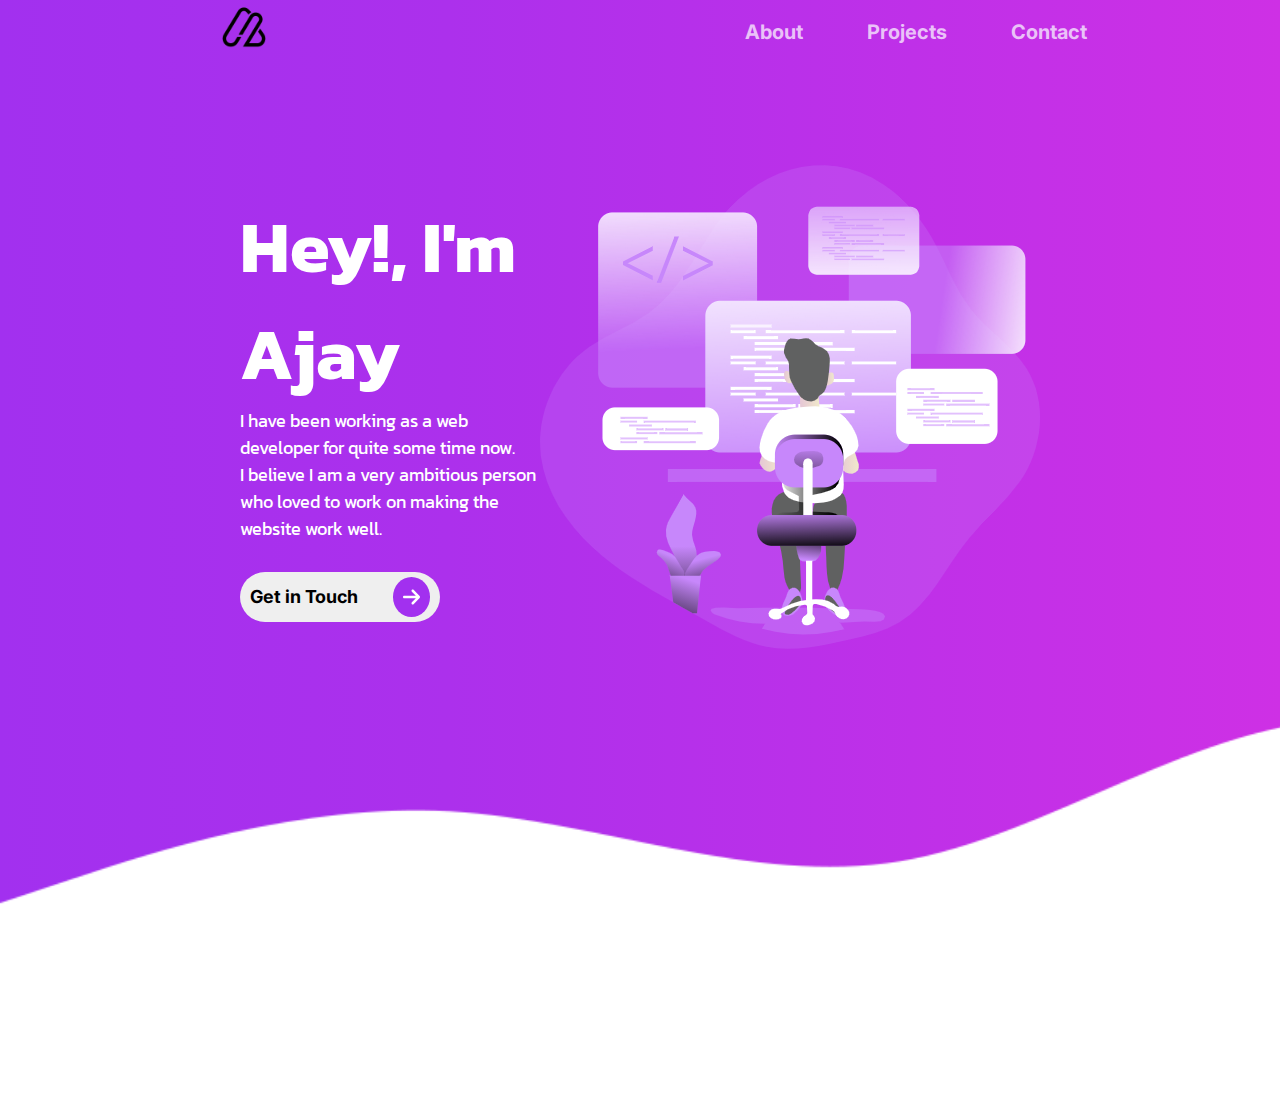
==== index.html @ dacbfee5 "Added reusability of header using js" ====
<!DOCTYPE html>
<html>
    <head>
        <meta charset="utf-8"/>
        <meta name="viewport" content="width=device-width, initial-scale=1.0"/>
        <title>Portfolio</title>
        <link rel="stylesheet" href="styles.css"/>

        <!-- Inter Font -->
        <link href="https://fonts.googleapis.com/css2?family=Inter:wght@100..900&display=swap" rel="stylesheet">

        <!-- Kanit Font -->
        <link href="https://fonts.googleapis.com/css2?family=Kanit:ital,wght@0,100;0,200;0,300;0,400;0,500;0,600;0,700;0,800;0,900;1,100;1,200;1,300;1,400;1,500;1,600;1,700;1,800;1,900&display=swap" rel="stylesheet">

        <!-- Reusable content - Header -->
        <script src="main.js"></script>
    </head>
    <body>
        <!-- Header section start -->
        <custom-header></custom-header>
        <!-- Header section end -->

        <!-- Main section start -->
        <main class="main-container">
            <!-- Wave background style start -->
            <div class="background-wave">
                <div class="main-wrapper">
                  <div class="intro-wrapper">
                      <h1>Hey!, I'm Ajay</h1>
                      <p>I have been working as a web developer for quite some time now.<br>I believe I am a very ambitious person who loved to work on making the website work well.</p>
                      <button class="intro-button-wrapper">
                          <span>Get in Touch</span>
                          <div class="arrow-wrapper">
                              <img src="images/arrow-right.svg" alt="Right Arrow"/>
                          </div>
                      </button>
                  </div>
                    <img src="images/intro-illustration.png" alt="Intro Illustration"/>
                </div>
            </div>
            <!-- Wave background style end -->
        </main>
        <!-- Main section end -->
    </body>
</html>
---- styles.css ----
* {
  padding: 0;
  margin: 0;
  box-sizing: border-box;
}

html {
  overflow: hidden;
}

/* Common styles */
button {
  font-family: "Inter";
  font-size: 2vh;
  border-radius: 35px;
  border: 0;
  cursor: pointer;
}

button:hover {
  border: 1px solid #eac2f8;
  color: white;
  background: linear-gradient(90deg, rgba(162,48,239,1) 0%, rgba(172,48,236,1) 35%, rgba(206,48,229,1) 100%);
}

/* Header section start */
.header {
  display: flex;
  justify-content: space-around;
  align-items: center;
  height: 7vh;
  background: linear-gradient(90deg, rgba(162,48,239,1) 0%, rgba(172,48,236,1) 35%, rgba(206,48,229,1) 100%);
  font-family: "Inter";
}

/* logo start */
.logo {
  display: flex;
  flex-direction: row;
  align-items: center;
}

.logo img {
  height: 100px;
  width: 100px;
  cursor: pointer;
}
/* logo end */

/* Navigation start */
.header nav {
  display: flex;
}

.navigation-bar a {
  text-decoration: none;
  margin-left: 4rem;
  color: #eac2f8;
  font-size: 20px;
  font-weight: bold;
}

.navigation-bar a:hover {
  color: #f7e7fc;
}
/* Navigation end */
/* Header section end */

/* Main section start */
main {
  font-family: "Kanit";
}
/* Wave background style start */
.background-wave {
  position: relative;
  background: rgb(2,0,36);
  background: linear-gradient(90deg, rgba(162,48,239,1) 0%, rgba(172,48,236,1) 35%, rgba(206,48,229,1) 100%);
  height: 65rem;
  width: 100%;
}

.background-wave:before {
  content: "";
  position: absolute;
  bottom: 0;
  left: 0;
  width: 100%;
  height: 500px;
  background-image: url('images/wave.png');
  background-size: cover;
  background-repeat: no-repeat;
}

.main-wrapper {
  display: flex;
  justify-content: space-around;
  align-items: center;
  height: 43rem;
  padding: 15rem;
}

.intro-wrapper h1 {
  font-family: "Kanit";
  color: #FFFFFF;
  font-size: 8vh;
}

.intro-wrapper p {
  color: #FFFFFF;
  font-size: 2vh;
}

.intro-button-wrapper {
  display: flex;
  justify-content: space-between;
  align-items: center;
  margin-top: 30px;
  font-weight: bold;
  width: 200px;
  padding: 5px 10px;
}

.arrow-wrapper {
  background-color: rgba(162,48,239,1);
  border-radius: 100%;
  padding: 10px;
  display: flex;
}

.intro-wrapper img {
  height: 20px;
}
/* Wave background style end */
/* Main section end */
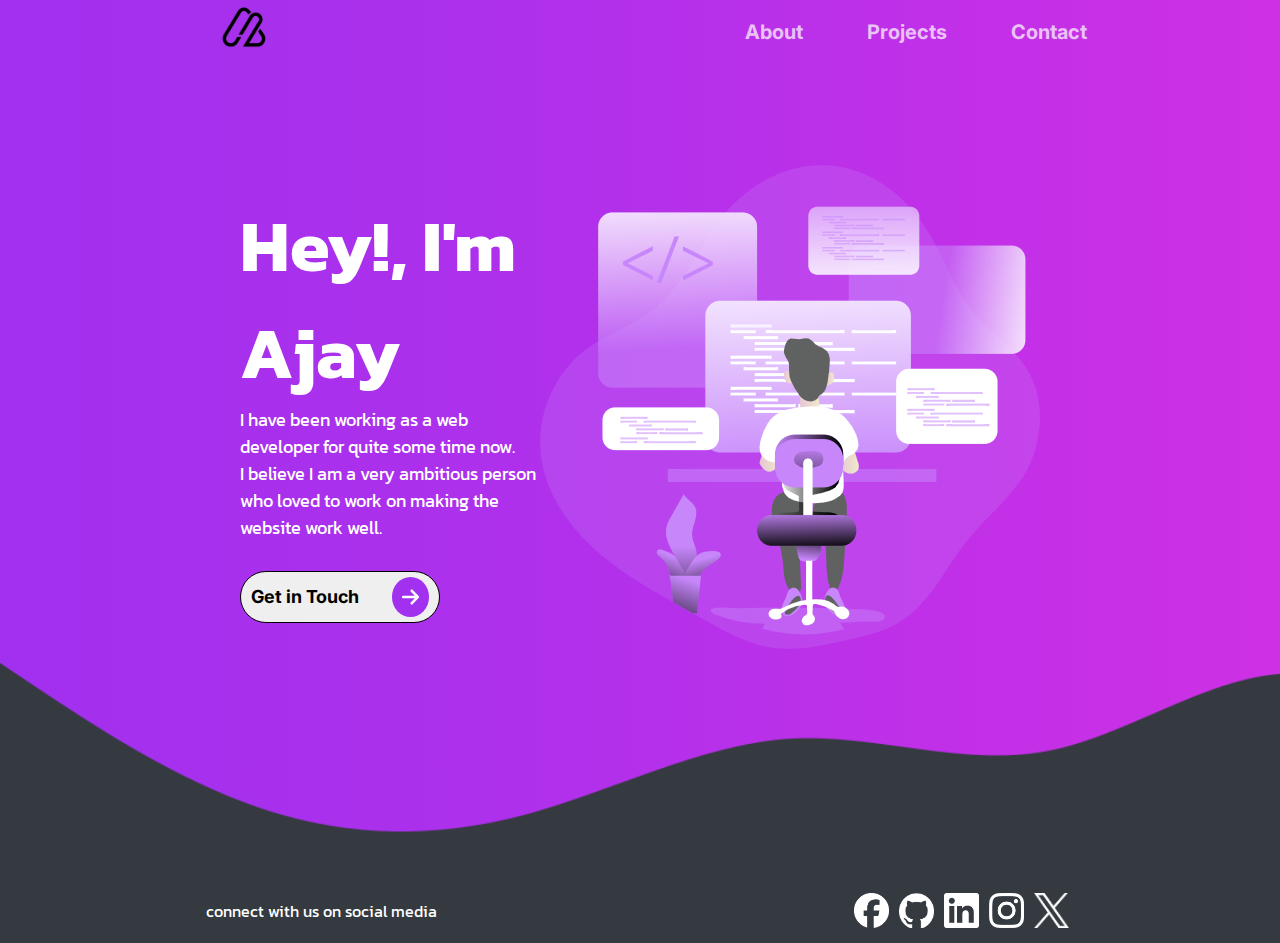
==== commit 6f5927cb: "Added social media links" ====
--- a/index.html
+++ b/index.html
@@ -24,6 +24,7 @@
         <main class="main-container">
             <!-- Wave background style start -->
             <div class="background-wave">
+
                 <div class="main-wrapper">
                   <div class="intro-wrapper">
                       <h1>Hey!, I'm Ajay</h1>
@@ -37,6 +38,17 @@
                   </div>
                     <img src="images/intro-illustration.png" alt="Intro Illustration"/>
                 </div>
+
+                <div class="footer-container">
+                    <p class="footer-text">connect with us on social media</p>
+                    <nav class="footer-navigation">
+                        <a href="#"><img src="images/facebook-icon.png" alt="Facebook"/></a>
+                        <a href="#"><img src="images/github-icon.png" alt="Github"/></a>
+                        <a href="#"><img src="images/linkedin-icon.png" alt="LinkedIn"/></a>
+                        <a href="#"><img src="images/instagram-icon.png" alt="Instagram"/></a>
+                        <a href="#"><img src="images/twitter-icon.png" alt="Twitter"/></a>
+                    </nav>
+                </div>
             </div>
             <!-- Wave background style end -->
         </main>
--- a/styles.css
+++ b/styles.css
@@ -75,17 +75,17 @@
   position: relative;
   background: rgb(2,0,36);
   background: linear-gradient(90deg, rgba(162,48,239,1) 0%, rgba(172,48,236,1) 35%, rgba(206,48,229,1) 100%);
-  height: 65rem;
+  height: 55rem;
   width: 100%;
 }
 
-.background-wave:before {
+.background-wave:after {
   content: "";
   position: absolute;
   bottom: 0;
   left: 0;
   width: 100%;
-  height: 500px;
+  height: 350px;
   background-image: url('images/wave.png');
   background-size: cover;
   background-repeat: no-repeat;
@@ -114,6 +114,7 @@
   display: flex;
   justify-content: space-between;
   align-items: center;
+  border: 1px solid black;
   margin-top: 30px;
   font-weight: bold;
   width: 200px;
@@ -130,5 +131,48 @@
 .intro-wrapper img {
   height: 20px;
 }
+
+.footer-navigation p {
+  color: white;
+}
+
+.footer-container {
+  color: white;
+  bottom: 0;
+  position: absolute;
+  z-index: 1;
+  display: flex;
+  width: 100%;
+  align-items: center;
+  margin-bottom: 10px;
+  justify-content: space-around;
+}
+
+.footer-navigation {
+  display: flex;
+  justify-content: center;
+  align-items: center;
+}
+
+.footer-navigation a {
+  align-items: center;
+  justify-content: center;
+  display: flex;
+  padding: 5px;
+}
+
+.footer-navigation a img {
+  height: 35px;
+  width: 35px;
+  background-color: inherit;
+}
+
+.footer-navigation a:hover {
+  background-color: #aa30ee;
+}
+
+.footer-navigation a img:hover {
+  background-color: #343a40;
+}
 /* Wave background style end */
 /* Main section end */
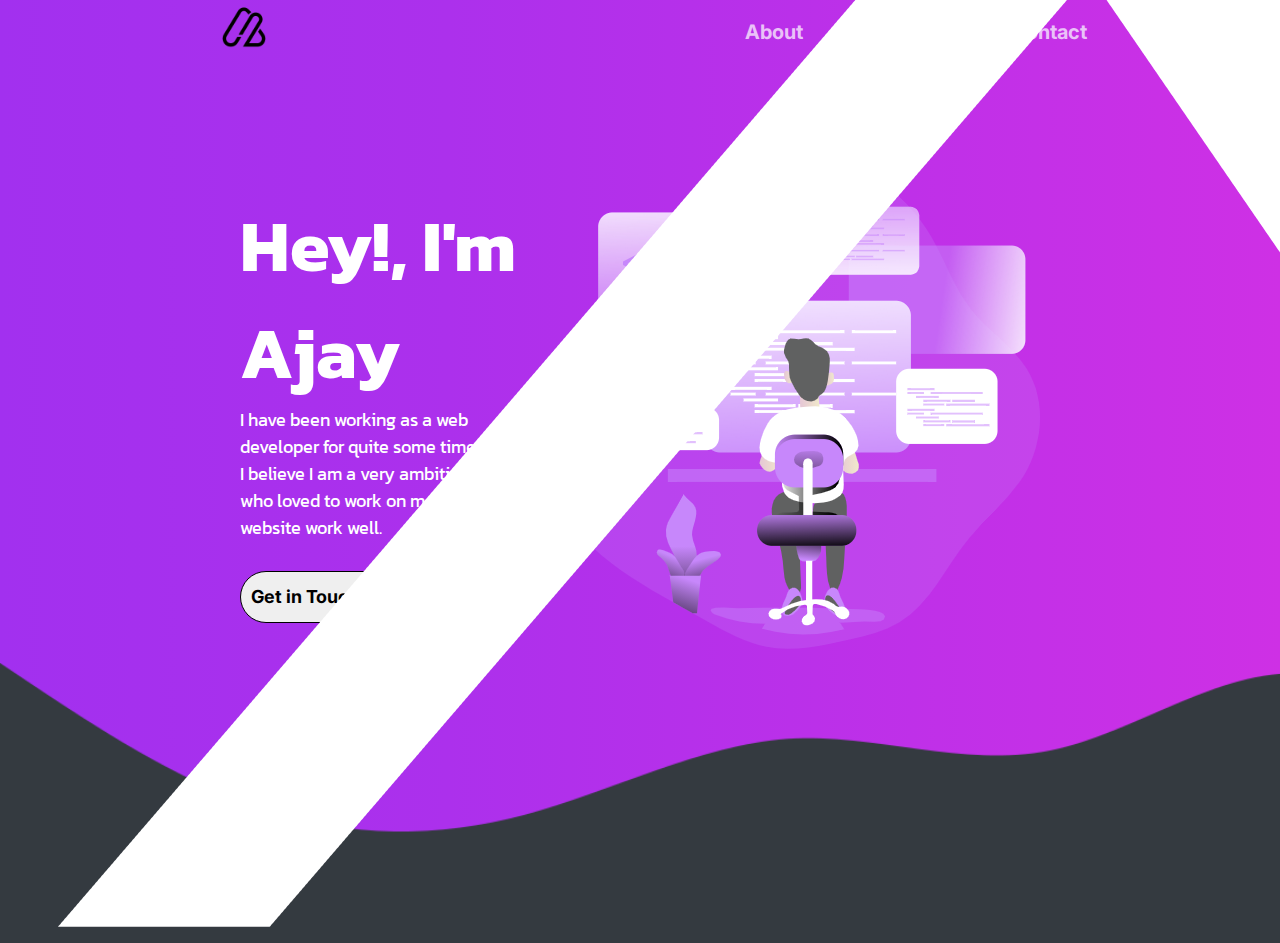
==== commit 9754c778: "added the address tag for contact" ====
--- a/index.html
+++ b/index.html
@@ -41,13 +41,13 @@
 
                 <div class="footer-container">
                     <p class="footer-text">connect with us on social media</p>
-                    <nav class="footer-navigation">
-                        <a href="#"><img src="images/facebook-icon.png" alt="Facebook"/></a>
-                        <a href="#"><img src="images/github-icon.png" alt="Github"/></a>
-                        <a href="#"><img src="images/linkedin-icon.png" alt="LinkedIn"/></a>
-                        <a href="#"><img src="images/instagram-icon.png" alt="Instagram"/></a>
-                        <a href="#"><img src="images/twitter-icon.png" alt="Twitter"/></a>
-                    </nav>
+                       <address>
+                                 <a href="#"><img src="images/facebook-icon.png" alt="Facebook"/></a>
+                                 <a href="#"><img src="images/github-icon.png" alt="Github"/></a>
+                                 <a href="#"><img src="images/linkedin-icon.png" alt="LinkedIn"/></a>
+                                 <a href="#"><img src="images/instagram-icon.png" alt="Instagram"/></a>
+                                 <a href="#"><img src="images/twitter-icon.png" alt="Twitter"/></a>
+                       </address>
                 </div>
             </div>
             <!-- Wave background style end -->
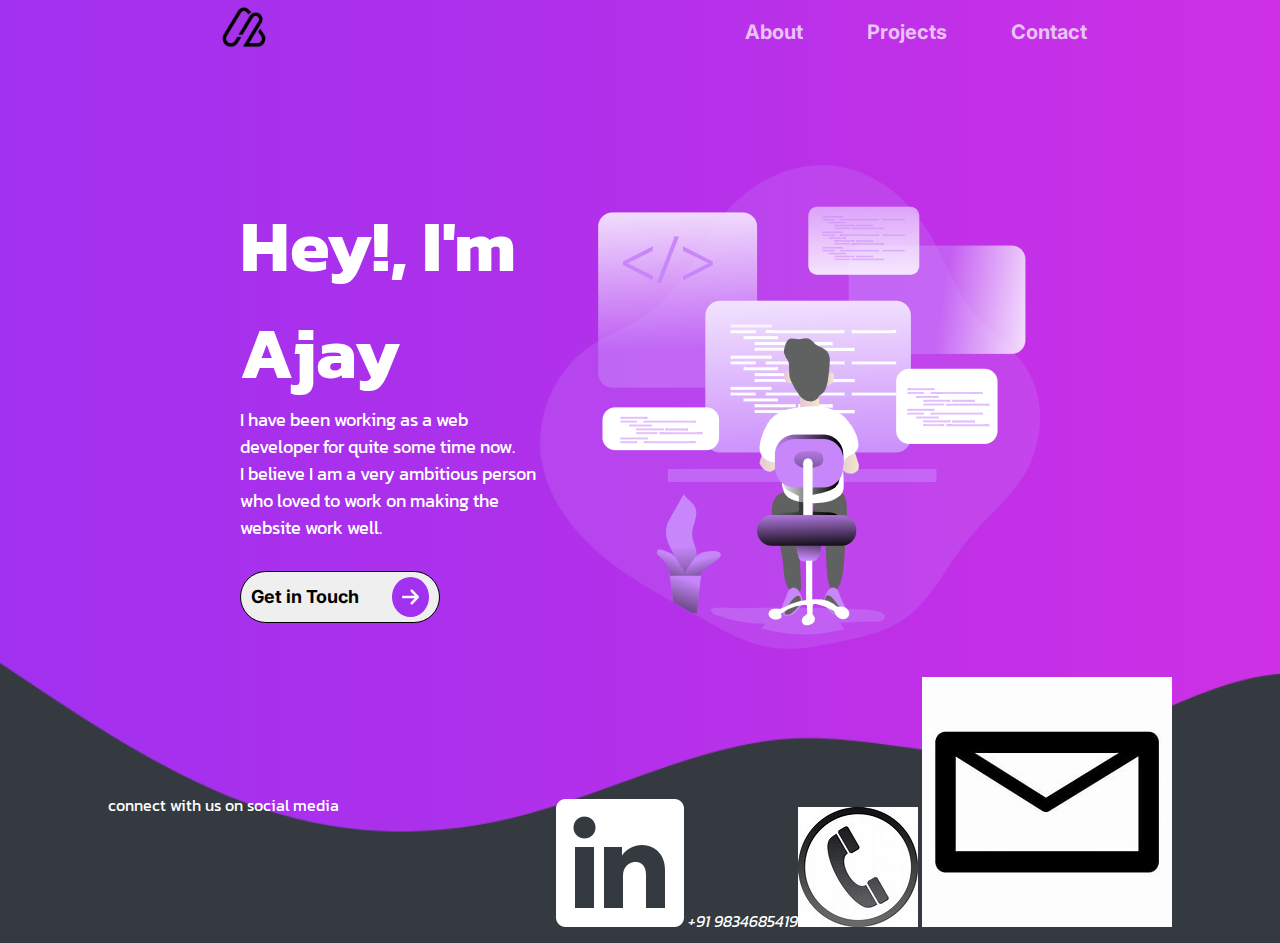
==== commit e823e8db: "added contact information" ====
--- a/index.html
+++ b/index.html
@@ -41,12 +41,10 @@
 
                 <div class="footer-container">
                     <p class="footer-text">connect with us on social media</p>
-                       <address>
-                                 <a href="#"><img src="images/facebook-icon.png" alt="Facebook"/></a>
-                                 <a href="#"><img src="images/github-icon.png" alt="Github"/></a>
-                                 <a href="#"><img src="images/linkedin-icon.png" alt="LinkedIn"/></a>
-                                 <a href="#"><img src="images/instagram-icon.png" alt="Instagram"/></a>
-                                 <a href="#"><img src="images/twitter-icon.png" alt="Twitter"/></a>
+                      <address>
+                                 <a href="linkedin.com/in/ajay-baghel-351805282"><img src="images/linkedin-icon.png" alt="LinkedIn"/></a>
+                                 <a>+91 9834685419<img src="images/phone.jpg" alt="Phone"/></a>
+                                 <a href="https://mail.google.com/mail/u/0/?tab=rm&ogbl#inbox?compose=DmwnWtMrlXXBQnKZGfDvmLrRKfpCzBJkWlBBXPgjNPGmXxBmbgQRWgvPJstThFnmDcVSQKSqLDkL"><img src="images/email-icon.jpg" alt="E-mail"/></a>
                        </address>
                 </div>
             </div>
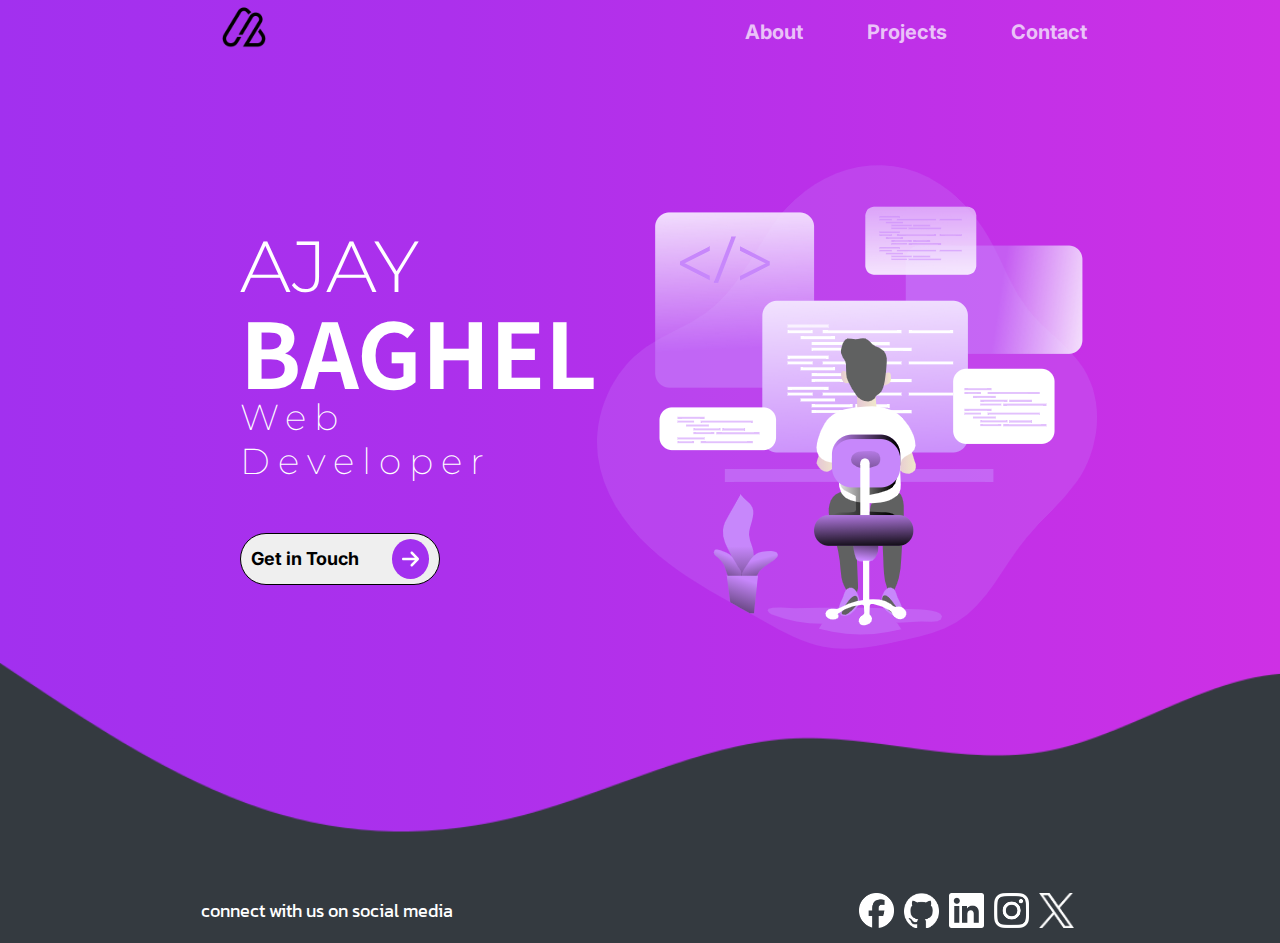
==== commit 439d3178: "Added about page" ====
--- a/index.html
+++ b/index.html
@@ -11,6 +11,12 @@
 
         <!-- Kanit Font -->
         <link href="https://fonts.googleapis.com/css2?family=Kanit:ital,wght@0,100;0,200;0,300;0,400;0,500;0,600;0,700;0,800;0,900;1,100;1,200;1,300;1,400;1,500;1,600;1,700;1,800;1,900&display=swap" rel="stylesheet">
+
+        <!-- Montserrat Font -->
+        <link href="https://fonts.googleapis.com/css2?family=Montserrat:ital,wght@0,100..900;1,100..900&display=swap" rel="stylesheet">
+
+        <!-- Noto Sans TC Font -->
+        <link href="https://fonts.googleapis.com/css2?family=Montserrat:ital,wght@0,100..900;1,100..900&family=Noto+Sans+TC:wght@100..900&display=swap" rel="stylesheet">
 
         <!-- Reusable content - Header -->
         <script src="main.js"></script>
@@ -27,25 +33,29 @@
 
                 <div class="main-wrapper">
                   <div class="intro-wrapper">
-                      <h1>Hey!, I'm Ajay</h1>
-                      <p>I have been working as a web developer for quite some time now.<br>I believe I am a very ambitious person who loved to work on making the website work well.</p>
-                      <button class="intro-button-wrapper">
-                          <span>Get in Touch</span>
-                          <div class="arrow-wrapper">
-                              <img src="images/arrow-right.svg" alt="Right Arrow"/>
-                          </div>
-                      </button>
+                      <h1 class="title"><span>AJAY</span><span>BAGHEL</span></h1>
+                      <p>Web Developer</p>
+                      <a href="#">
+                          <button class="intro-button-wrapper">
+                              <span>Get in Touch</span>
+                              <div class="arrow-wrapper">
+                                  <img src="images/arrow-right.svg" alt="Right Arrow"/>
+                              </div>
+                          </button>
+                      </a>
                   </div>
                     <img src="images/intro-illustration.png" alt="Intro Illustration"/>
                 </div>
 
                 <div class="footer-container">
                     <p class="footer-text">connect with us on social media</p>
-                      <address>
-                                 <a href="linkedin.com/in/ajay-baghel-351805282"><img src="images/linkedin-icon.png" alt="LinkedIn"/></a>
-                                 <a>+91 9834685419<img src="images/phone.jpg" alt="Phone"/></a>
-                                 <a href="https://mail.google.com/mail/u/0/?tab=rm&ogbl#inbox?compose=DmwnWtMrlXXBQnKZGfDvmLrRKfpCzBJkWlBBXPgjNPGmXxBmbgQRWgvPJstThFnmDcVSQKSqLDkL"><img src="images/email-icon.jpg" alt="E-mail"/></a>
-                       </address>
+                    <nav class="footer-navigation">
+                        <a href="#"><img src="images/facebook-icon.png" alt="Facebook"/></a>
+                        <a href="#"><img src="images/github-icon.png" alt="Github"/></a>
+                        <a href="#"><img src="images/linkedin-icon.png" alt="LinkedIn"/></a>
+                        <a href="#"><img src="images/instagram-icon.png" alt="Instagram"/></a>
+                        <a href="#"><img src="images/twitter-icon.png" alt="Twitter"/></a>
+                    </nav>
                 </div>
             </div>
             <!-- Wave background style end -->
--- a/styles.css
+++ b/styles.css
@@ -15,6 +15,10 @@
   border-radius: 35px;
   border: 0;
   cursor: pointer;
+}
+
+a {
+  text-decoration: none;
 }
 
 button:hover {
@@ -99,15 +103,31 @@
   padding: 15rem;
 }
 
-.intro-wrapper h1 {
-  font-family: "Kanit";
-  color: #FFFFFF;
+.title span:nth-child(1),
+.title span:nth-child(2) {
+  color: white;
+  line-height: 1;
+}
+
+.title span:nth-child(1) {
+  display: inline-block;
   font-size: 8vh;
+  font-family: "Montserrat";
+  font-weight: 300;
+}
+
+.title span:nth-child(2) {
+  display: block;
+  font-size: 10vh;
+  font-family: "Noto Sans TC";
 }
 
 .intro-wrapper p {
-  color: #FFFFFF;
-  font-size: 2vh;
+  font-family: "Montserrat";
+  color: white;
+  font-weight: 200;
+  font-size: 4vh;
+  letter-spacing: 8px;
 }
 
 .intro-button-wrapper {
@@ -115,7 +135,7 @@
   justify-content: space-between;
   align-items: center;
   border: 1px solid black;
-  margin-top: 30px;
+  margin-top: 50px;
   font-weight: bold;
   width: 200px;
   padding: 5px 10px;
@@ -128,8 +148,12 @@
   display: flex;
 }
 
-.intro-wrapper img {
+.arrow-wrapper img {
   height: 20px;
+}
+
+.footer-container p:nth-child(1) {
+  font-size: 2vh;
 }
 
 .footer-navigation p {
@@ -176,3 +200,37 @@
 }
 /* Wave background style end */
 /* Main section end */
+
+
+/*********************************
+*           Contact              *
+*********************************/
+
+.about-main-container {
+  display: flex;
+  justify-content: space-around;
+  align-items: center;
+  background: linear-gradient(90deg, rgba(162,48,239,1) 0%, rgba(172,48,236,1) 35%, rgba(206,48,229,1) 100%);
+}
+
+.about-title h1 {
+  display: inline-block;
+  border-bottom: 1px solid white;
+  line-height: 1;
+  color: white;
+  font-size: 5vh;
+}
+
+.about-title span {
+  display: block;
+  color: white;
+  line-height: 1;
+  margin-top: 10px;
+  font-size: 2vh;
+}
+
+.about-main-container img {
+  border-radius: 100%;
+  height: 300px;
+  border: 1px solid black;
+}
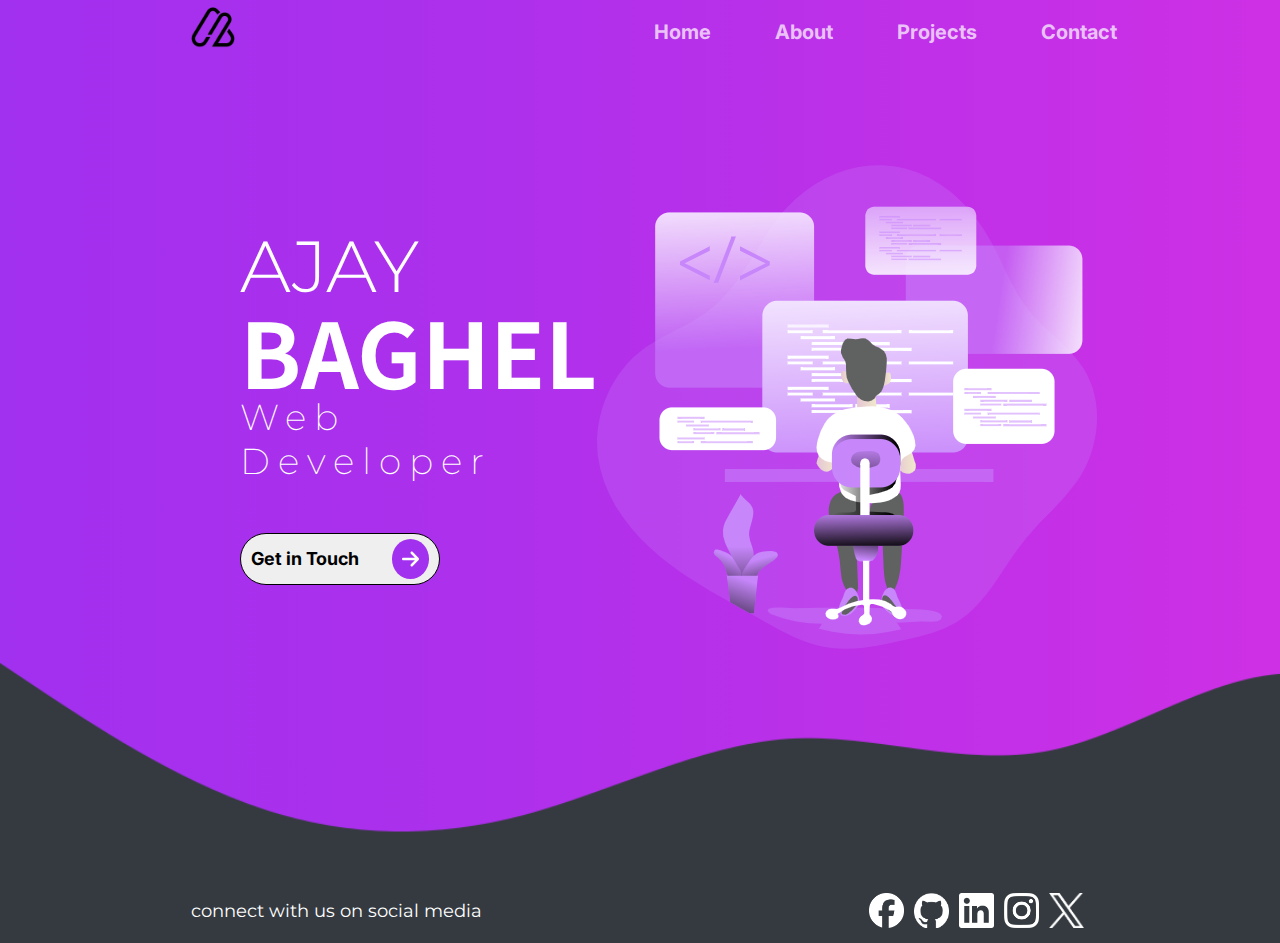
==== commit d776574e: "Created all pages" ====
--- a/index.html
+++ b/index.html
@@ -47,16 +47,7 @@
                     <img src="images/intro-illustration.png" alt="Intro Illustration"/>
                 </div>
 
-                <div class="footer-container">
-                    <p class="footer-text">connect with us on social media</p>
-                    <nav class="footer-navigation">
-                        <a href="#"><img src="images/facebook-icon.png" alt="Facebook"/></a>
-                        <a href="#"><img src="images/github-icon.png" alt="Github"/></a>
-                        <a href="#"><img src="images/linkedin-icon.png" alt="LinkedIn"/></a>
-                        <a href="#"><img src="images/instagram-icon.png" alt="Instagram"/></a>
-                        <a href="#"><img src="images/twitter-icon.png" alt="Twitter"/></a>
-                    </nav>
-                </div>
+                <custom-footer></custom-footer>
             </div>
             <!-- Wave background style end -->
         </main>
--- a/styles.css
+++ b/styles.css
@@ -152,12 +152,10 @@
   height: 20px;
 }
 
-.footer-container p:nth-child(1) {
+.footer-text {
+  color: white;
+  font-family: "Montserrat";
   font-size: 2vh;
-}
-
-.footer-navigation p {
-  color: white;
 }
 
 .footer-container {
@@ -206,11 +204,10 @@
 *           Contact              *
 *********************************/
 
-.about-main-container {
-  display: flex;
-  justify-content: space-around;
-  align-items: center;
-  background: linear-gradient(90deg, rgba(162,48,239,1) 0%, rgba(172,48,236,1) 35%, rgba(206,48,229,1) 100%);
+.about-container {
+  display: flex;
+  justify-content: space-around;
+  align-items: center;
 }
 
 .about-title h1 {
@@ -231,6 +228,6 @@
 
 .about-main-container img {
   border-radius: 100%;
-  height: 300px;
+  height: 350px;
   border: 1px solid black;
 }
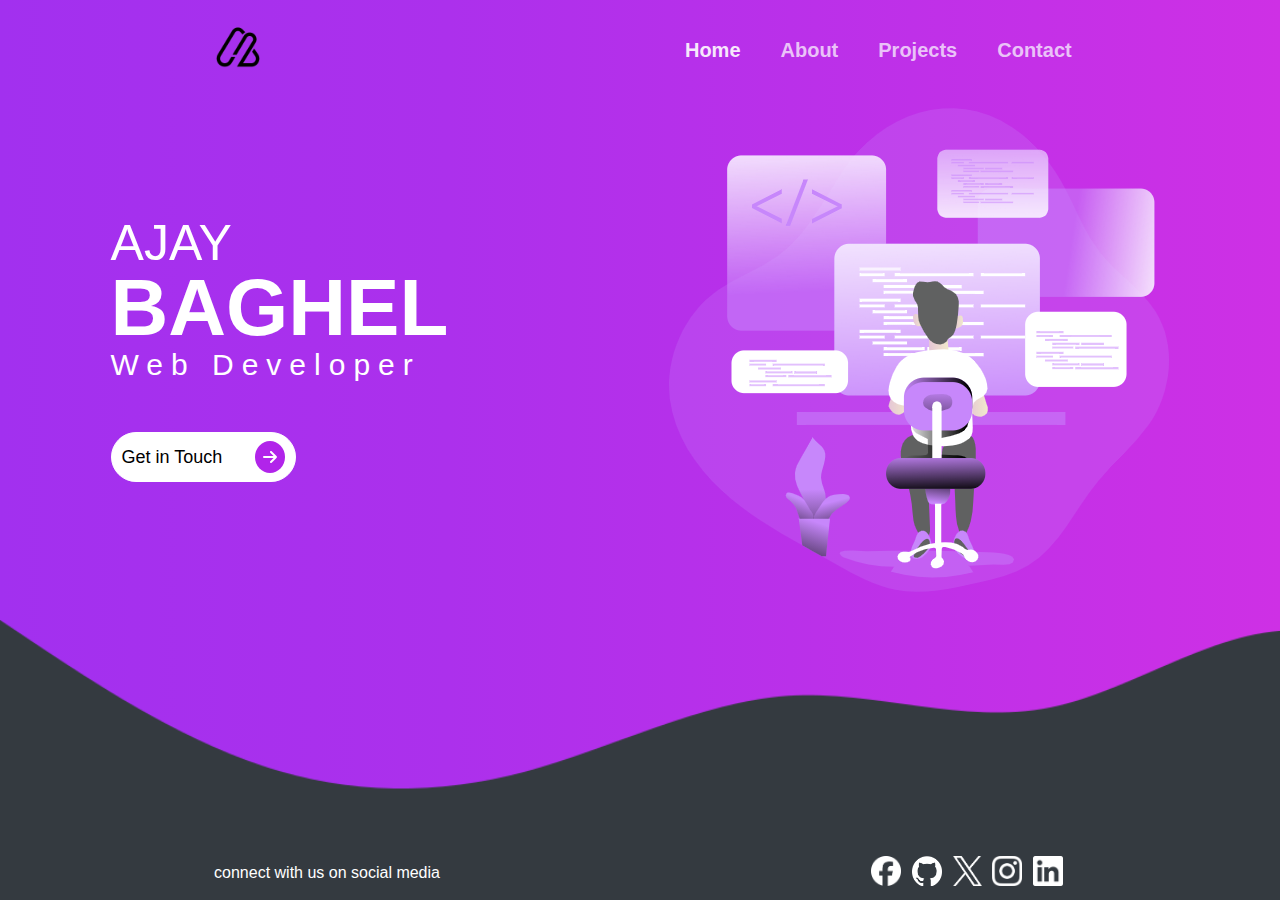
==== commit 629bbc7b: "Created responsive design" ====
--- a/index.html
+++ b/index.html
@@ -1,56 +1,51 @@
 <!DOCTYPE html>
-<html>
+<html lang="en">
     <head>
         <meta charset="utf-8"/>
         <meta name="viewport" content="width=device-width, initial-scale=1.0"/>
         <title>Portfolio</title>
         <link rel="stylesheet" href="styles.css"/>
-
-        <!-- Inter Font -->
-        <link href="https://fonts.googleapis.com/css2?family=Inter:wght@100..900&display=swap" rel="stylesheet">
-
-        <!-- Kanit Font -->
-        <link href="https://fonts.googleapis.com/css2?family=Kanit:ital,wght@0,100;0,200;0,300;0,400;0,500;0,600;0,700;0,800;0,900;1,100;1,200;1,300;1,400;1,500;1,600;1,700;1,800;1,900&display=swap" rel="stylesheet">
-
-        <!-- Montserrat Font -->
-        <link href="https://fonts.googleapis.com/css2?family=Montserrat:ital,wght@0,100..900;1,100..900&display=swap" rel="stylesheet">
-
-        <!-- Noto Sans TC Font -->
-        <link href="https://fonts.googleapis.com/css2?family=Montserrat:ital,wght@0,100..900;1,100..900&family=Noto+Sans+TC:wght@100..900&display=swap" rel="stylesheet">
-
-        <!-- Reusable content - Header -->
-        <script src="main.js"></script>
+        <link rel="stylesheet" href="responsive.css"/>
+        <script defer src="main.js"></script>
     </head>
     <body>
-        <!-- Header section start -->
-        <custom-header></custom-header>
-        <!-- Header section end -->
+        <div class="hero">
+            <header class="centering-items">
+                <img src="images/logo.png" alt="Logo" class="logo">
+                <nav class="navbar centering-items">
+                    <a href="index.html">Home</a>
+                    <a href="about.html">About</a>
+                    <a href="projects.html">Projects</a>
+                    <a href="contact.html">Contact</a>
+                </nav>
+            </header>
 
-        <!-- Main section start -->
-        <main class="main-container">
-            <!-- Wave background style start -->
-            <div class="background-wave">
-
-                <div class="main-wrapper">
-                  <div class="intro-wrapper">
-                      <h1 class="title"><span>AJAY</span><span>BAGHEL</span></h1>
-                      <p>Web Developer</p>
-                      <a href="#">
-                          <button class="intro-button-wrapper">
-                              <span>Get in Touch</span>
-                              <div class="arrow-wrapper">
-                                  <img src="images/arrow-right.svg" alt="Right Arrow"/>
-                              </div>
-                          </button>
-                      </a>
-                  </div>
-                    <img src="images/intro-illustration.png" alt="Intro Illustration"/>
+            <main class="centering-items">
+                <div class="home-content">
+                    <h1 class="title-text"><span>AJAY</span><span>BAGHEL</span></h1>
+                    <p>Web Developer</p>
+                    <a href="contact.html">
+                        <button class="centering-items">
+                          <span>Get in Touch</span>
+                          <img src="images/arrow-right.svg"/>
+                        </button>
+                    </a>
                 </div>
 
-                <custom-footer></custom-footer>
-            </div>
-            <!-- Wave background style end -->
-        </main>
-        <!-- Main section end -->
+                <img src="images/intro-illustration.png" alt="Illustration" class="intro-illustration"/>
+            </main>
+
+            <footer class="footer-wrapper centering-items">
+                <span>connect with us on social media</span>
+
+                <nav class="links-navbar">
+                    <a href="#"><img src="images/facebook-icon.png"></a>
+                    <a href="#"><img src="images/github-icon.png"></a>
+                    <a href="#"><img src="images/twitter-icon.png"></a>
+                    <a href="#"><img src="images/instagram-icon.png"></a>
+                    <a href="#"><img src="images/linkedin-icon.png"></a>
+                </nav>
+            </footer>
+        </div>
     </body>
 </html>
--- a/styles.css
+++ b/styles.css
@@ -1,233 +1,217 @@
 * {
+  margin: 0;
   padding: 0;
-  margin: 0;
+  font-family: sans-serif;
   box-sizing: border-box;
 }
 
-html {
-  overflow: hidden;
-}
-
-/* Common styles */
-button {
-  font-family: "Inter";
-  font-size: 2vh;
-  border-radius: 35px;
-  border: 0;
-  cursor: pointer;
-}
-
-a {
-  text-decoration: none;
-}
-
-button:hover {
-  border: 1px solid #eac2f8;
-  color: white;
-  background: linear-gradient(90deg, rgba(162,48,239,1) 0%, rgba(172,48,236,1) 35%, rgba(206,48,229,1) 100%);
-}
-
-/* Header section start */
-.header {
+.centering-items {
   display: flex;
   justify-content: space-around;
   align-items: center;
-  height: 7vh;
+}
+
+.hero {
+  width: 100%;
+  height: 100vh;
   background: linear-gradient(90deg, rgba(162,48,239,1) 0%, rgba(172,48,236,1) 35%, rgba(206,48,229,1) 100%);
-  font-family: "Inter";
-}
-
-/* logo start */
-.logo {
-  display: flex;
-  flex-direction: row;
-  align-items: center;
-}
-
-.logo img {
-  height: 100px;
-  width: 100px;
-  cursor: pointer;
-}
-/* logo end */
-
-/* Navigation start */
-.header nav {
-  display: flex;
-}
-
-.navigation-bar a {
-  text-decoration: none;
-  margin-left: 4rem;
-  color: #eac2f8;
-  font-size: 20px;
-  font-weight: bold;
-}
-
-.navigation-bar a:hover {
-  color: #f7e7fc;
-}
-/* Navigation end */
-/* Header section end */
-
-/* Main section start */
-main {
-  font-family: "Kanit";
-}
-/* Wave background style start */
-.background-wave {
   position: relative;
-  background: rgb(2,0,36);
-  background: linear-gradient(90deg, rgba(162,48,239,1) 0%, rgba(172,48,236,1) 35%, rgba(206,48,229,1) 100%);
-  height: 55rem;
-  width: 100%;
-}
-
-.background-wave:after {
+  overflow-x: hidden;
+}
+
+.hero:before {
   content: "";
   position: absolute;
   bottom: 0;
   left: 0;
   width: 100%;
-  height: 350px;
   background-image: url('images/wave.png');
   background-size: cover;
   background-repeat: no-repeat;
-}
-
-.main-wrapper {
-  display: flex;
-  justify-content: space-around;
-  align-items: center;
-  height: 43rem;
-  padding: 15rem;
-}
-
-.title span:nth-child(1),
-.title span:nth-child(2) {
-  color: white;
+  height: 350px;
+}
+
+.logo {
+  height: 100px;
+  cursor: pointer;
+}
+
+.navbar a {
+  text-decoration: none;
+  margin: 0 20px;
+  color: #eac2f8;
+  font-weight: bold;
+  font-size: 20px;
+  transition: 0.3s;
+}
+
+.navbar a:hover,
+.navbar a.active {
+  color: #f7e7fc;
+}
+
+.home-content {
+  color: white;
+}
+
+.home-content a {
+  text-decoration: none;
+}
+
+.title-text {
+  display: flex;
+  flex-direction: column;
+}
+
+.title-text span:nth-child(1) {
+  font-size: 50px;
   line-height: 1;
-}
-
-.title span:nth-child(1) {
-  display: inline-block;
-  font-size: 8vh;
-  font-family: "Montserrat";
-  font-weight: 300;
-}
-
-.title span:nth-child(2) {
-  display: block;
-  font-size: 10vh;
-  font-family: "Noto Sans TC";
-}
-
-.intro-wrapper p {
-  font-family: "Montserrat";
-  color: white;
-  font-weight: 200;
-  font-size: 4vh;
+  font-weight: 100;
+}
+
+.title-text span:nth-child(2) {
+  line-height: 1;
+  font-size: 80px;
+}
+
+.home-content p {
+  font-size: 30px;
   letter-spacing: 8px;
 }
 
-.intro-button-wrapper {
-  display: flex;
+.home-content button {
   justify-content: space-between;
-  align-items: center;
-  border: 1px solid black;
   margin-top: 50px;
-  font-weight: bold;
-  width: 200px;
-  padding: 5px 10px;
-}
-
-.arrow-wrapper {
-  background-color: rgba(162,48,239,1);
+  background-color: white;
+  border: 1px solid white;
+  padding: 8px 10px;
+  border-radius: 30px;
+  font-size: 18px;
+  cursor: pointer;
+  width: 55%;
+}
+
+.home-content button img {
   border-radius: 100%;
-  padding: 10px;
-  display: flex;
-}
-
-.arrow-wrapper img {
-  height: 20px;
-}
-
-.footer-text {
-  color: white;
-  font-family: "Montserrat";
-  font-size: 2vh;
-}
-
-.footer-container {
-  color: white;
+  background-color: #b124ea;
+  width: 30px;
+  padding: 8px;
+}
+
+.home-content button:hover {
+  background: linear-gradient(90deg, rgba(162,48,239,1) 0%, rgba(172,48,236,1) 35%, rgba(206,48,229,1) 100%);
+  color: white;
+}
+
+.footer-wrapper {
   bottom: 0;
   position: absolute;
-  z-index: 1;
-  display: flex;
-  width: 100%;
-  align-items: center;
+  width: 100%;
   margin-bottom: 10px;
-  justify-content: space-around;
-}
-
-.footer-navigation {
+  color: white;
+}
+
+.links-navbar a img {
+  height: 30px;
+  margin: 0 3px;
+}
+
+/********************************
+*           About               *
+********************************/
+
+.about-container {
+  margin-top: 50px;
+}
+
+.about-title {
+  color: white;
+}
+
+.about-title h1 {
+  font-size: 50px;
+  border-bottom: 1px solid white;
+  display: inline-block;
+}
+
+.about-title span {
+  display: block;
+  font-size: 22px;
+  line-height: 2;
+}
+
+.about-title p {
+  font-size: 20px;
+  line-height: 10;
+}
+
+.profile-icon {
+  width: 300px;
+  border-radius: 100%;
+}
+
+/********************************
+*           Contact             *
+********************************/
+
+.contact-container {
+  justify-content: center;
+}
+
+.card-container {
+  background-color: white;
+  padding: 30px;
+  border-radius: 10px;
+  width: 500px;
+  max-width: 100%;
+  max-height: 100%;
+  z-index: 999;
+}
+
+.card-container h1 {
+  font-size: 24px;
+  margin-bottom: 20px;
+  color: #9d28f1;
+}
+
+.card-container form {
+  display: flex;
+  flex-direction: column;
+  gap: 10px;
+}
+
+.input-group {
+  display: flex;
+  gap: 10px;
+}
+
+.card-container input, textarea {
+  width: 100%;
+  padding: 10px;
+  border: 1px solid #ddd;
+  border-radius: 5px;
+  font-size: 16px;
+}
+
+.card-container textarea {
+  resize: none;
+  height: 150px;
+}
+
+.card-container button {
+  background-color: #9d28f1;
+  color: white;
+  border: none;
+  padding: 15px;
+  border-radius: 25px;
+  font-size: 16px;
+  cursor: pointer;
   display: flex;
   justify-content: center;
   align-items: center;
-}
-
-.footer-navigation a {
-  align-items: center;
-  justify-content: center;
-  display: flex;
-  padding: 5px;
-}
-
-.footer-navigation a img {
-  height: 35px;
-  width: 35px;
-  background-color: inherit;
-}
-
-.footer-navigation a:hover {
-  background-color: #aa30ee;
-}
-
-.footer-navigation a img:hover {
-  background-color: #343a40;
-}
-/* Wave background style end */
-/* Main section end */
-
-
-/*********************************
-*           Contact              *
-*********************************/
-
-.about-container {
-  display: flex;
-  justify-content: space-around;
-  align-items: center;
-}
-
-.about-title h1 {
-  display: inline-block;
-  border-bottom: 1px solid white;
-  line-height: 1;
-  color: white;
-  font-size: 5vh;
-}
-
-.about-title span {
-  display: block;
-  color: white;
-  line-height: 1;
-  margin-top: 10px;
-  font-size: 2vh;
-}
-
-.about-main-container img {
-  border-radius: 100%;
-  height: 350px;
-  border: 1px solid black;
-}
+  gap: 5px;
+}
+
+.card-container img {
+  width: 20px;
+}
--- a/responsive.css
+++ b/responsive.css
@@ -0,0 +1,65 @@
+@media only screen and (max-width: 480px) {
+    body {
+      background-color: white;
+    }
+  
+    .intro-illustration {
+      display: none;
+    }
+  
+    .title-text span:nth-child(1) {
+      font-size: 30px;
+    }
+  
+    .title-text span:nth-child(2) {
+      font-size: 60px;
+    }
+  
+    .main-content p {
+      font-size: 15px;
+    }
+  
+    .main-content button {
+      font-size: 14px;
+    }
+  
+    .footer-wrapper {
+      flex-direction: column;
+      line-height: 40px;
+    }
+  
+    main {
+      margin-top: 80px;
+    }
+  
+    /********************************
+    *           About               *
+    ********************************/
+  
+    .about-container {
+      flex-direction: column;
+      margin-top: 20px;
+    }
+  
+    .about-title {
+      margin-top: 20px;
+      width: 80%;
+    }
+  
+    .about-title h1 {
+      font-size: 30px;
+    }
+  
+    .about-title span {
+      font-size: 15px;
+    }
+  
+    .about-title p {
+      line-height: 5;
+    }
+  
+    .profile-icon {
+      width: 100px;
+    }
+  }
+  